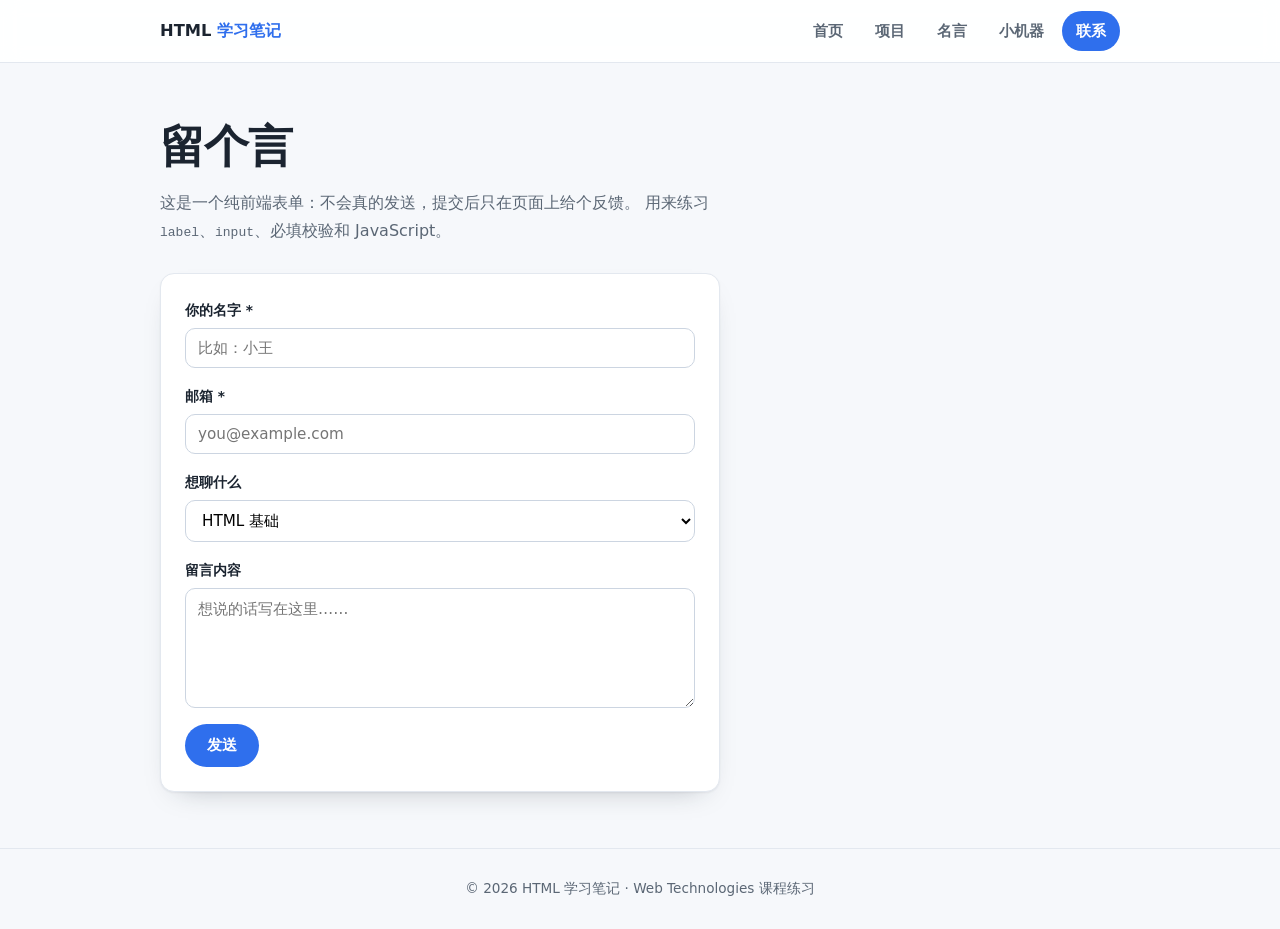
==== contact.html @ 374c4c26 "feat: 搭建 HTML 学习笔记站点 五个页面：首页、项目、名言、小机器、联系；统一 styles.css，nav.js 做导航高亮，machine.js 实现四则运算。" ====
<!DOCTYPE html>
<html lang="zh-CN">
<head>
  <meta charset="UTF-8">
  <meta name="viewport" content="width=device-width, initial-scale=1.0">
  <title>联系 · HTML 学习笔记</title>
  <link rel="stylesheet" href="styles.css">
</head>
<body>

  <header class="site-header">
    <div class="header-inner">
      <a class="brand" href="index.html">HTML <span>学习笔记</span></a>
      <nav class="site-nav">
        <a href="index.html">首页</a>
        <a href="project.html">项目</a>
        <a href="quotes.html">名言</a>
        <a href="machine.html">小机器</a>
        <a href="contact.html">联系</a>
      </nav>
    </div>
  </header>

  <main class="wrap">
    <section class="hero">
      <h1>留个言</h1>
      <p class="lead">
        这是一个纯前端表单：不会真的发送，提交后只在页面上给个反馈。
        用来练习 <code>label</code>、<code>input</code>、必填校验和 JavaScript。
      </p>
    </section>

    <form class="form-card" id="contactForm" style="margin-top: 28px;">
      <div class="field">
        <label for="name">你的名字 *</label>
        <input type="text" id="name" name="name" required placeholder="比如：小王">
      </div>

      <div class="field">
        <label for="email">邮箱 *</label>
        <input type="email" id="email" name="email" required placeholder="you@example.com">
      </div>

      <div class="field">
        <label for="topic">想聊什么</label>
        <select id="topic" name="topic">
          <option>HTML 基础</option>
          <option>CSS 布局</option>
          <option>JavaScript</option>
          <option>随便聊聊</option>
        </select>
      </div>

      <div class="field">
        <label for="message">留言内容</label>
        <textarea id="message" name="message" placeholder="想说的话写在这里……"></textarea>
      </div>

      <button class="btn" type="submit">发送</button>
      <p class="result" id="feedback" hidden></p>
    </form>
  </main>

  <footer class="site-footer">
    © <span id="year">2026</span> HTML 学习笔记 · Web Technologies 课程练习
  </footer>

  <script src="nav.js"></script>
  <script>
    (function () {
      'use strict';

      var form = document.getElementById('contactForm');
      var feedback = document.getElementById('feedback');

      form.addEventListener('submit', function (event) {
        event.preventDefault(); // 不刷新页面，也不真的发送

        var name = document.getElementById('name').value.trim();
        var email = document.getElementById('email').value.trim();

        feedback.hidden = false;
        feedback.style.background = '#e9f7ef';
        feedback.style.color = '#166b45';
        feedback.textContent = '谢谢你，' + name + '！这条留言只在本页显示，没有发送到任何服务器（' + email + '）。';

        form.reset();
      });
    })();
  </script>
</body>
</html>
---- styles.css ----
/* =========================================================
   HTML 学习笔记 · 站点样式
   ========================================================= */

:root {
  --ink: #1b2430;
  --muted: #5b6775;
  --line: #e3e8ef;
  --bg: #f6f8fb;
  --card: #ffffff;
  --blue: #2f6fed;
  --blue-dark: #1f52bd;
  --radius: 14px;
  --shadow: 0 1px 2px rgba(27, 36, 48, .06), 0 12px 28px -18px rgba(27, 36, 48, .35);
  --maxw: 960px;
}

* { box-sizing: border-box; }

body {
  margin: 0;
  background: var(--bg);
  color: var(--ink);
  font-family: "Segoe UI", "Microsoft YaHei", system-ui, sans-serif;
  line-height: 1.75;
}

a { color: var(--blue); text-decoration: none; }
a:hover { color: var(--blue-dark); }

h1, h2, h3 { margin: 0; line-height: 1.25; }
p { margin: 0; }

:focus-visible {
  outline: 3px solid var(--blue);
  outline-offset: 3px;
  border-radius: 6px;
}

/* ---------- 顶栏 ---------- */
.site-header {
  position: sticky;
  top: 0;
  z-index: 10;
  background: rgba(255, 255, 255, .9);
  backdrop-filter: blur(10px);
  border-bottom: 1px solid var(--line);
}
.header-inner {
  width: min(100% - 40px, var(--maxw));
  margin-inline: auto;
  height: 62px;
  display: flex;
  align-items: center;
  gap: 16px;
}
.brand {
  font-weight: 800;
  font-size: 1.02rem;
  color: var(--ink);
}
.brand span { color: var(--blue); }

.site-nav {
  margin-left: auto;
  display: flex;
  gap: 4px;
  flex-wrap: wrap;
}
.site-nav a {
  padding: 7px 14px;
  border-radius: 999px;
  color: var(--muted);
  font-size: .92rem;
  font-weight: 600;
}
.site-nav a:hover { background: #eef3fe; color: var(--blue); }
.site-nav a.is-active { background: var(--blue); color: #fff; }

/* ---------- 布局 ---------- */
.wrap {
  width: min(100% - 40px, var(--maxw));
  margin-inline: auto;
  padding: 56px 0;
}

.hero h1 {
  font-size: clamp(2rem, 5vw, 2.8rem);
  letter-spacing: -.02em;
}
.hero .lead {
  color: var(--muted);
  margin-top: 14px;
  max-width: 36em;
}

.section-title {
  margin: 48px 0 18px;
  font-size: 1.3rem;
}
.section-title small {
  display: block;
  font-size: .76rem;
  letter-spacing: .18em;
  color: var(--blue);
  font-weight: 800;
  margin-bottom: 4px;
}

/* ---------- 卡片 ---------- */
.grid {
  display: grid;
  grid-template-columns: repeat(auto-fill, minmax(240px, 1fr));
  gap: 18px;
}

.card {
  background: var(--card);
  border: 1px solid var(--line);
  border-radius: var(--radius);
  padding: 22px;
  box-shadow: var(--shadow);
  transition: transform .18s, border-color .18s;
}
.card:hover { transform: translateY(-3px); border-color: #c7d7fb; }

.card .icon { font-size: 1.7rem; }
.card h3 { font-size: 1.08rem; margin: 10px 0 8px; }
.card p { color: var(--muted); font-size: .92rem; }
.card .more {
  display: inline-block;
  margin-top: 14px;
  font-weight: 700;
  font-size: .9rem;
}

/* ---------- 清单 ---------- */
.checklist { list-style: none; padding: 0; margin: 0; }
.checklist li {
  background: var(--card);
  border: 1px solid var(--line);
  border-radius: 10px;
  padding: 12px 16px;
  margin-bottom: 10px;
  display: flex;
  gap: 10px;
  align-items: flex-start;
}
.checklist .done { color: #1a9c62; font-weight: 800; }
.checklist .todo { color: #c2801a; font-weight: 800; }

/* ---------- 引用卡 ---------- */
.quote {
  background: var(--card);
  border-left: 4px solid var(--blue);
  border-radius: 10px;
  padding: 20px 22px;
  margin-bottom: 16px;
  box-shadow: var(--shadow);
}
.quote p { font-size: 1.02rem; }
.quote cite {
  display: block;
  margin-top: 10px;
  color: var(--muted);
  font-size: .86rem;
  font-style: normal;
}

/* ---------- 表单 ---------- */
.form-card {
  background: var(--card);
  border: 1px solid var(--line);
  border-radius: var(--radius);
  padding: 24px;
  box-shadow: var(--shadow);
  max-width: 560px;
}
.field { display: grid; gap: 6px; margin-bottom: 16px; }
.field label { font-size: .86rem; font-weight: 700; }
.field input,
.field textarea,
.field select {
  width: 100%;
  padding: 10px 12px;
  border: 1px solid #ccd5e1;
  border-radius: 10px;
  font-family: inherit;
  font-size: .95rem;
  background: #fff;
}
.field textarea { min-height: 120px; resize: vertical; }

.btn {
  display: inline-block;
  padding: 11px 22px;
  border: 0;
  border-radius: 999px;
  background: var(--blue);
  color: #fff;
  font-family: inherit;
  font-size: .95rem;
  font-weight: 700;
  cursor: pointer;
}
.btn:hover { background: var(--blue-dark); }

.result {
  margin-top: 16px;
  padding: 12px 16px;
  border-radius: 10px;
  background: #e9f7ef;
  color: #166b45;
  font-size: .92rem;
}

/* ---------- 页脚 ---------- */
.site-footer {
  border-top: 1px solid var(--line);
  padding: 28px 0;
  color: var(--muted);
  font-size: .85rem;
  text-align: center;
}

@media (max-width: 600px) {
  .header-inner { height: auto; padding: 10px 0; flex-wrap: wrap; }
  .site-nav { margin-left: 0; }
  .wrap { padding: 36px 0; }
}
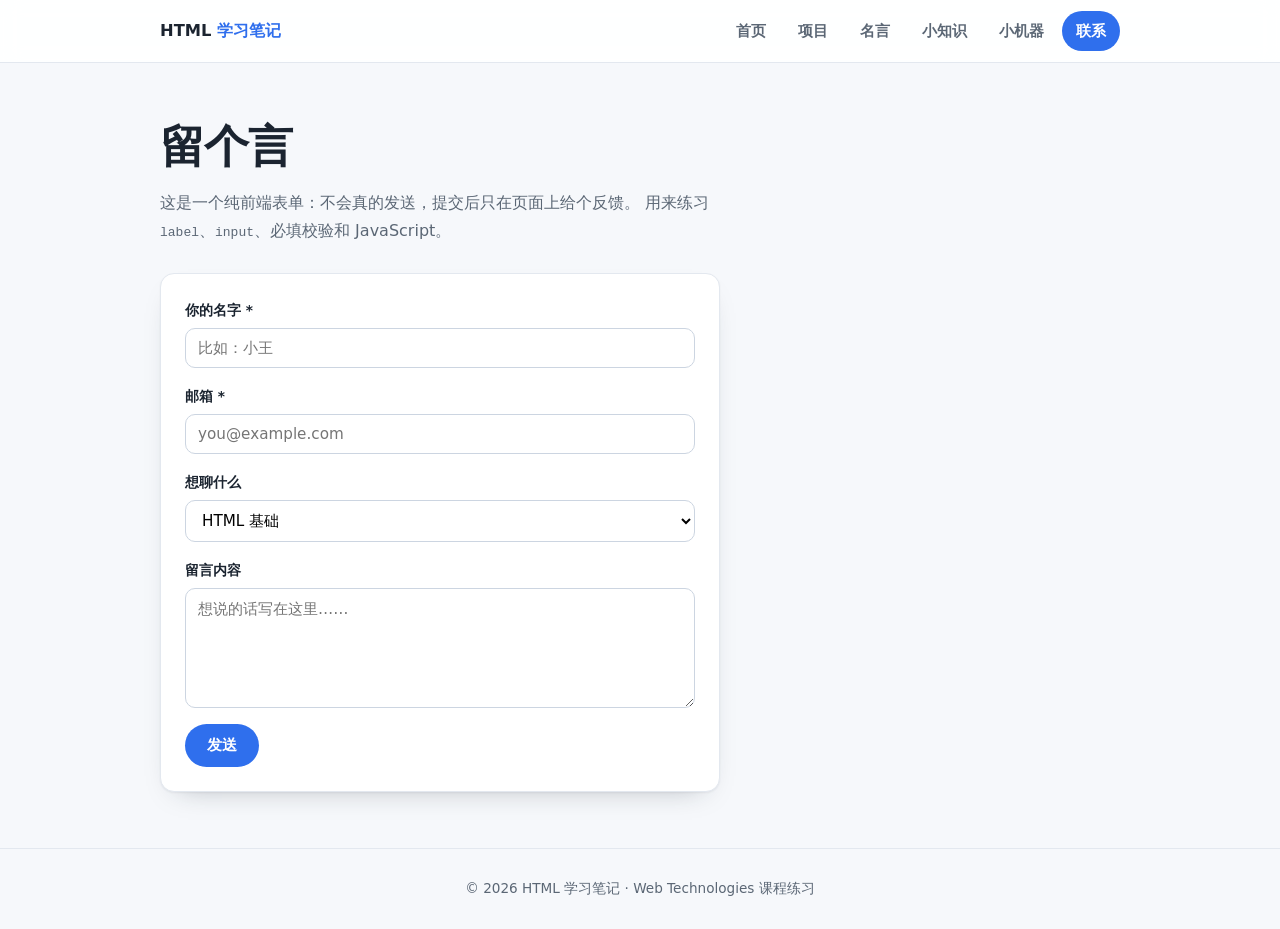
==== commit 78fe2665: "feat: 新增「设计小知识」页面 六条设计法则、正反排版对比示例、可直接照抄的数值清单；全站导航加「小知识」入口。" ====
--- a/contact.html
+++ b/contact.html
@@ -15,6 +15,7 @@
         <a href="index.html">首页</a>
         <a href="project.html">项目</a>
         <a href="quotes.html">名言</a>
+        <a href="tips.html">小知识</a>
         <a href="machine.html">小机器</a>
         <a href="contact.html">联系</a>
       </nav>
--- a/styles.css
+++ b/styles.css
@@ -214,6 +214,54 @@
   font-size: .92rem;
 }
 
+/* ---------- 对比示例 ---------- */
+.compare {
+  display: grid;
+  grid-template-columns: 1fr 1fr;
+  gap: 18px;
+}
+.compare-item {
+  background: var(--card);
+  border: 1px solid var(--line);
+  border-radius: var(--radius);
+  padding: 18px;
+  box-shadow: var(--shadow);
+}
+.compare-tag {
+  display: inline-block;
+  font-size: .74rem;
+  font-weight: 800;
+  padding: 2px 10px;
+  border-radius: 999px;
+  margin-bottom: 12px;
+}
+.compare-tag.bad { background: #fdeceb; color: #a3271f; }
+.compare-tag.good { background: #e9f7ef; color: #166b45; }
+
+.demo-raw { padding: 4px; }
+
+.demo-polished { padding: 6px 4px; }
+.demo-eyebrow {
+  font-size: .74rem;
+  letter-spacing: .14em;
+  font-weight: 800;
+  color: var(--blue);
+  margin-bottom: 6px;
+}
+.demo-title {
+  font-size: 1.35rem;
+  font-weight: 800;
+  margin-bottom: 8px;
+}
+.demo-body { color: var(--muted); font-size: .95rem; }
+.demo-note {
+  margin-top: 12px;
+  padding-left: 12px;
+  border-left: 3px solid var(--line);
+  color: var(--muted);
+  font-size: .88rem;
+}
+
 /* ---------- 页脚 ---------- */
 .site-footer {
   border-top: 1px solid var(--line);
@@ -227,4 +275,5 @@
   .header-inner { height: auto; padding: 10px 0; flex-wrap: wrap; }
   .site-nav { margin-left: 0; }
   .wrap { padding: 36px 0; }
-}
+  .compare { grid-template-columns: 1fr; }
+}
